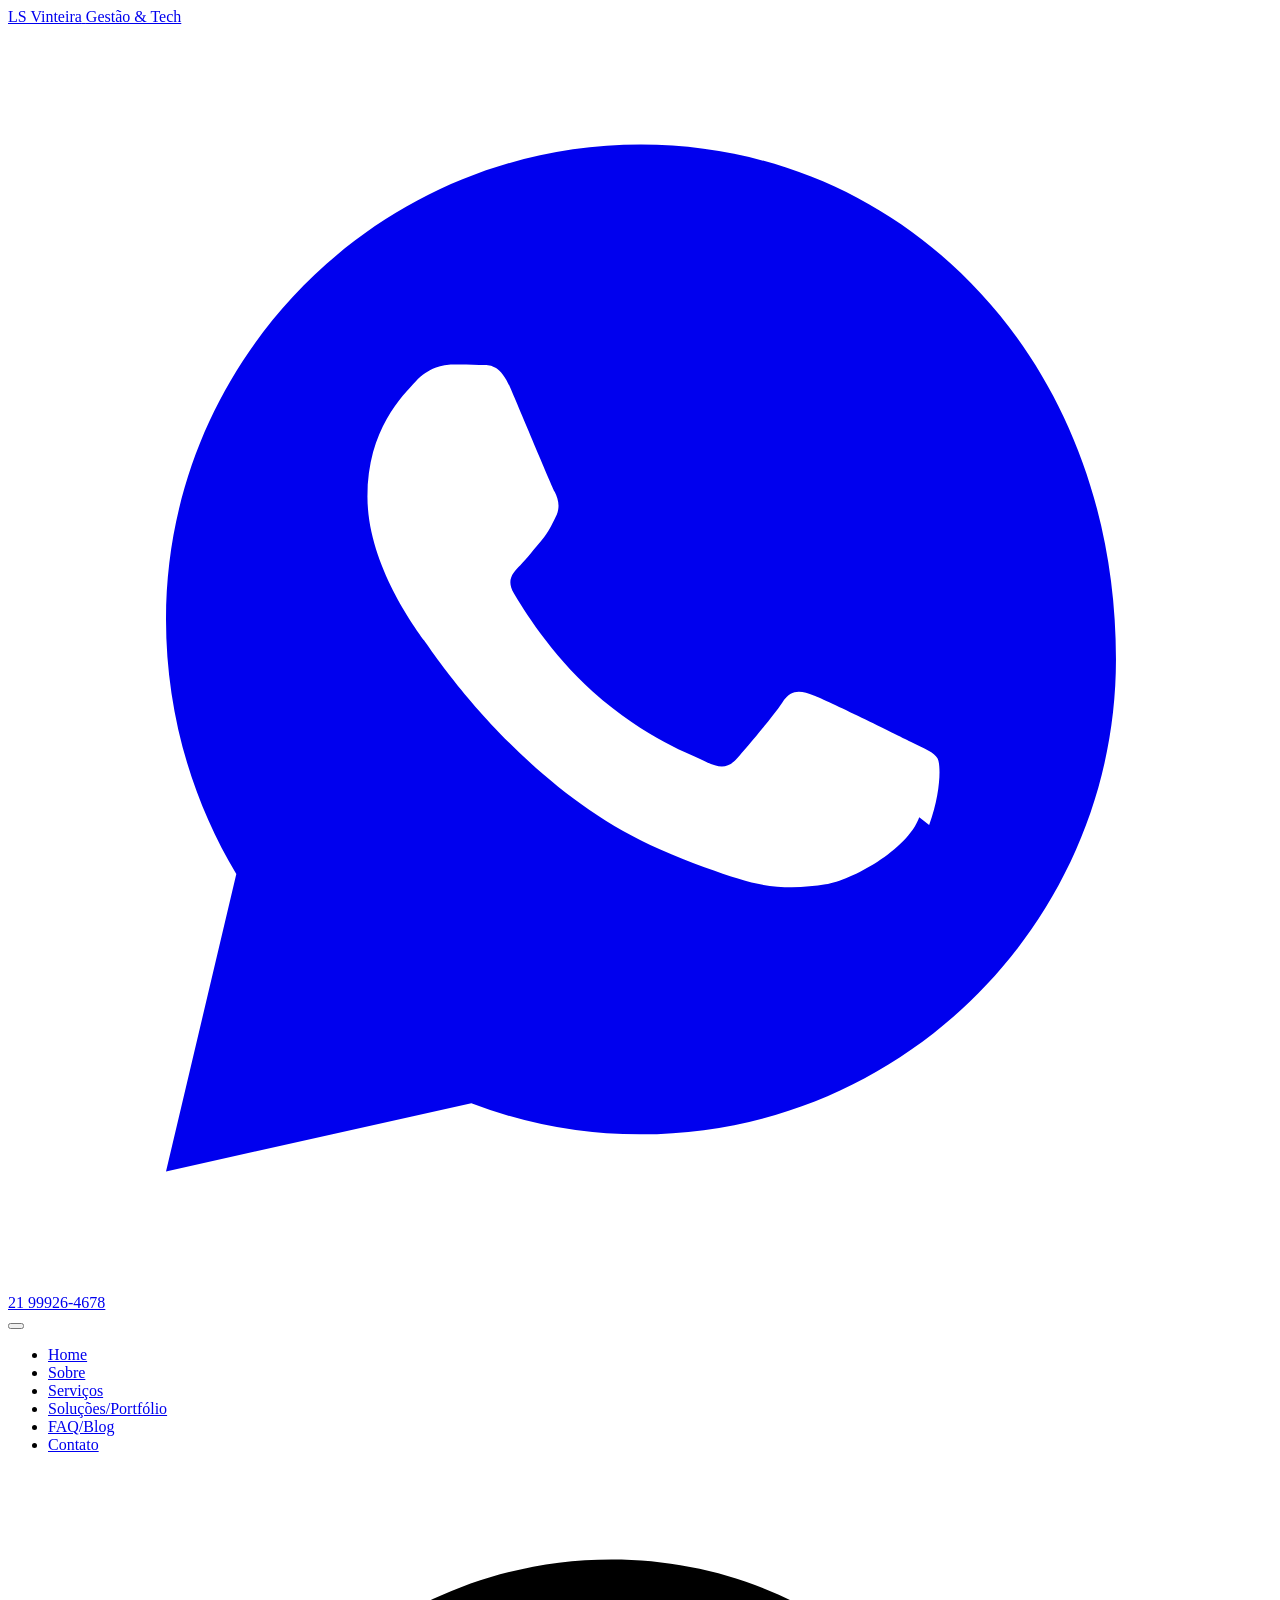
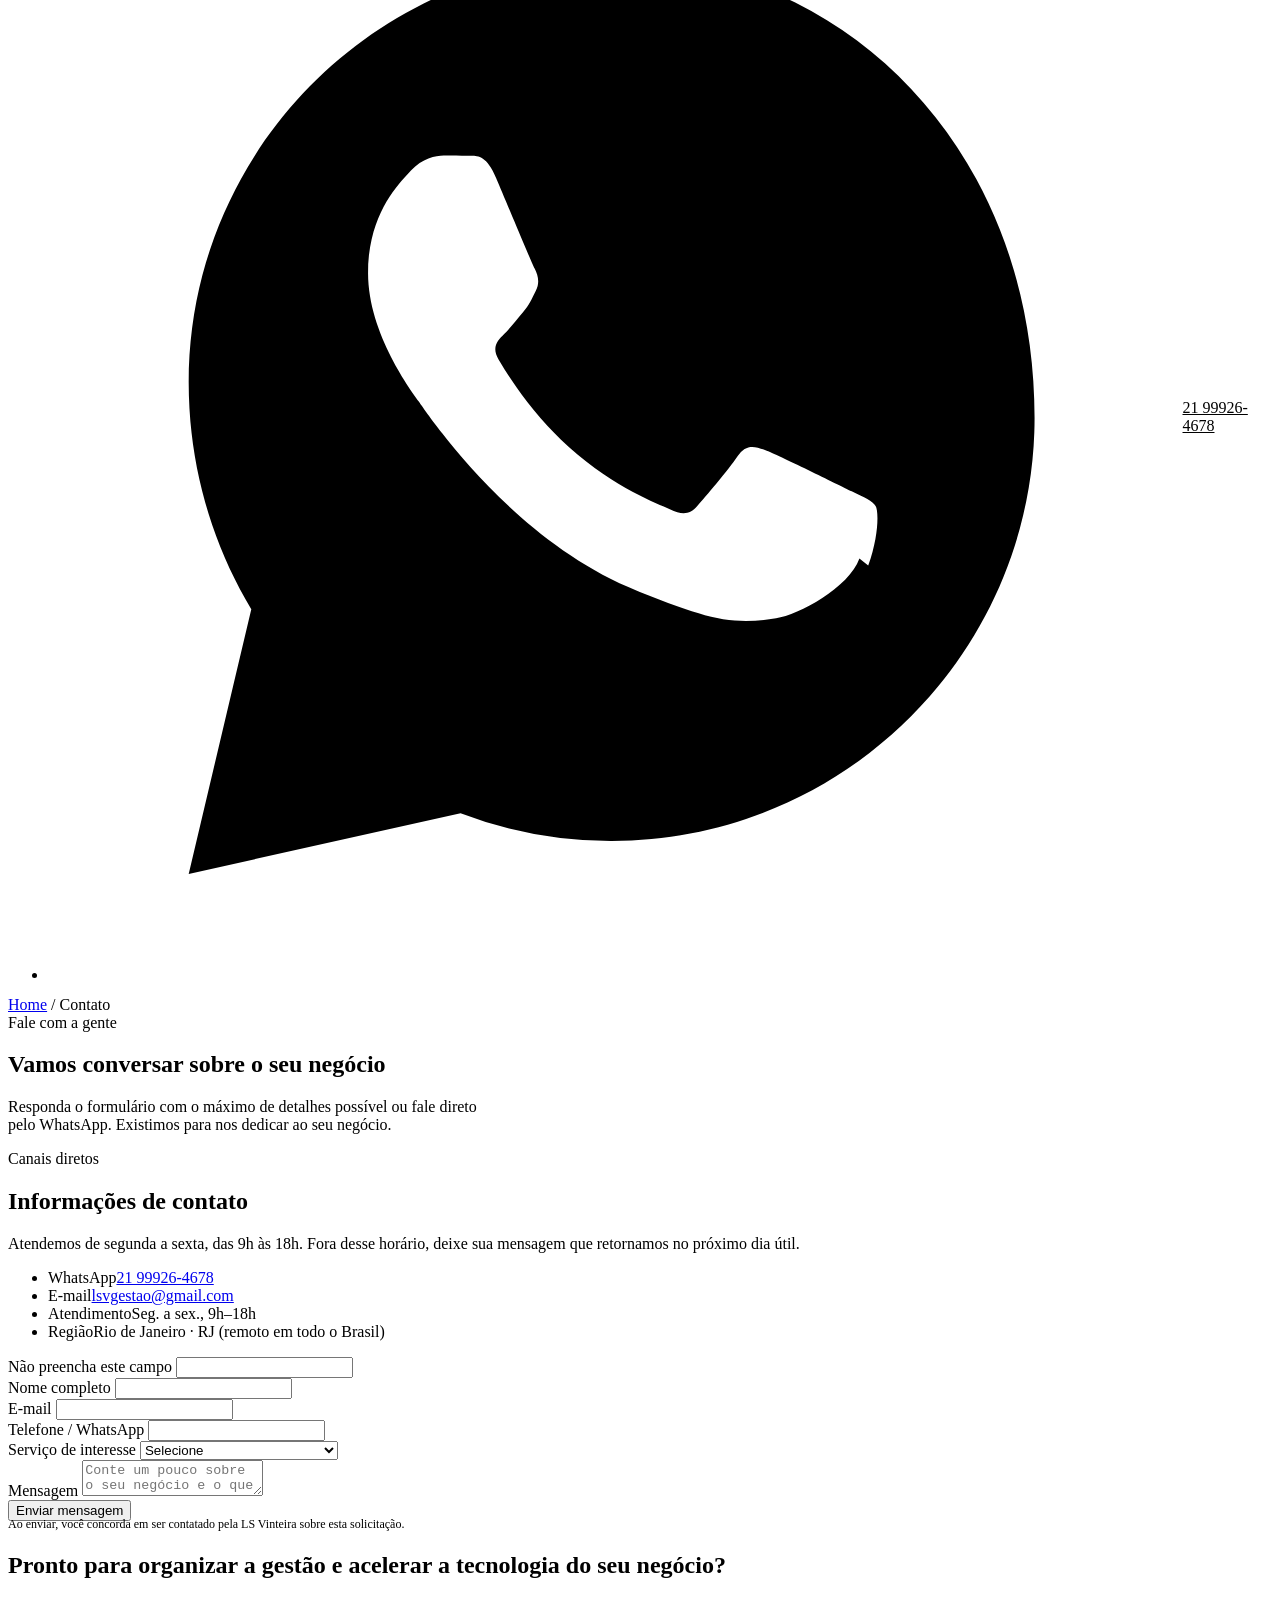
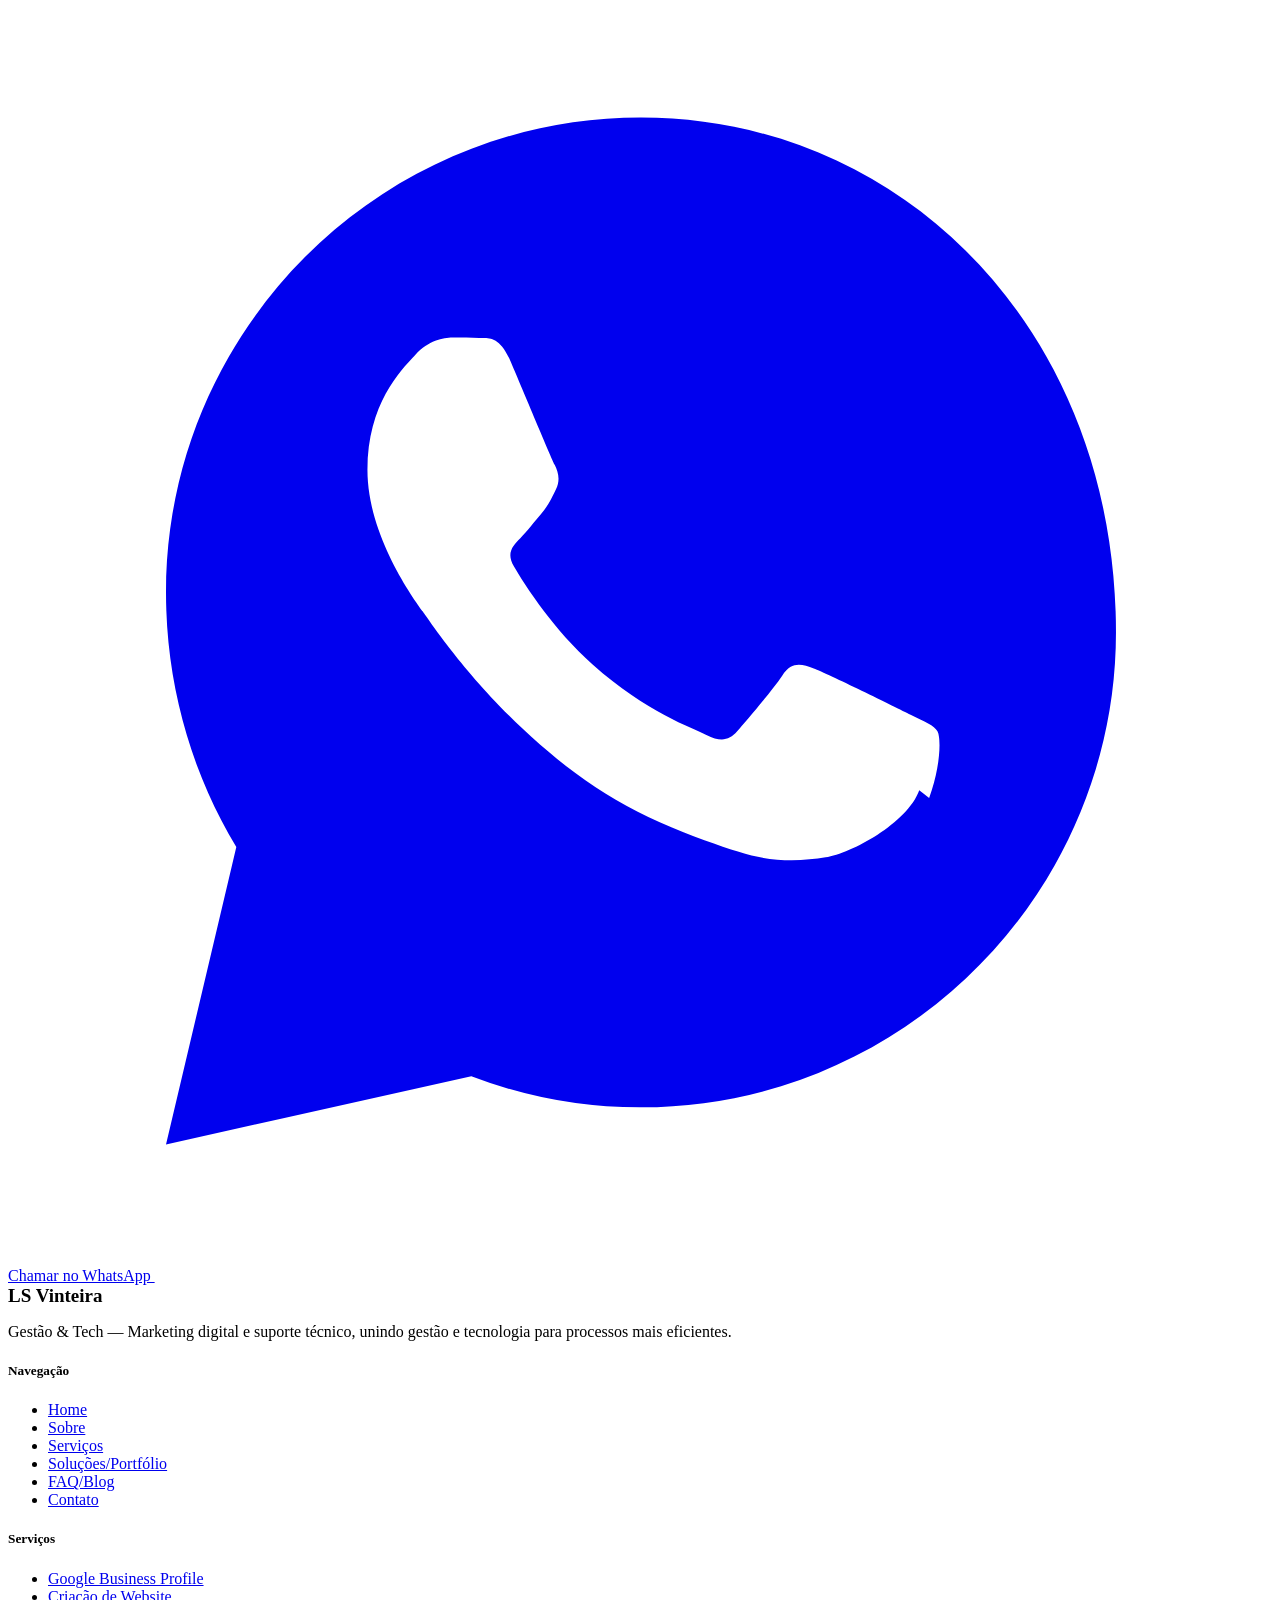
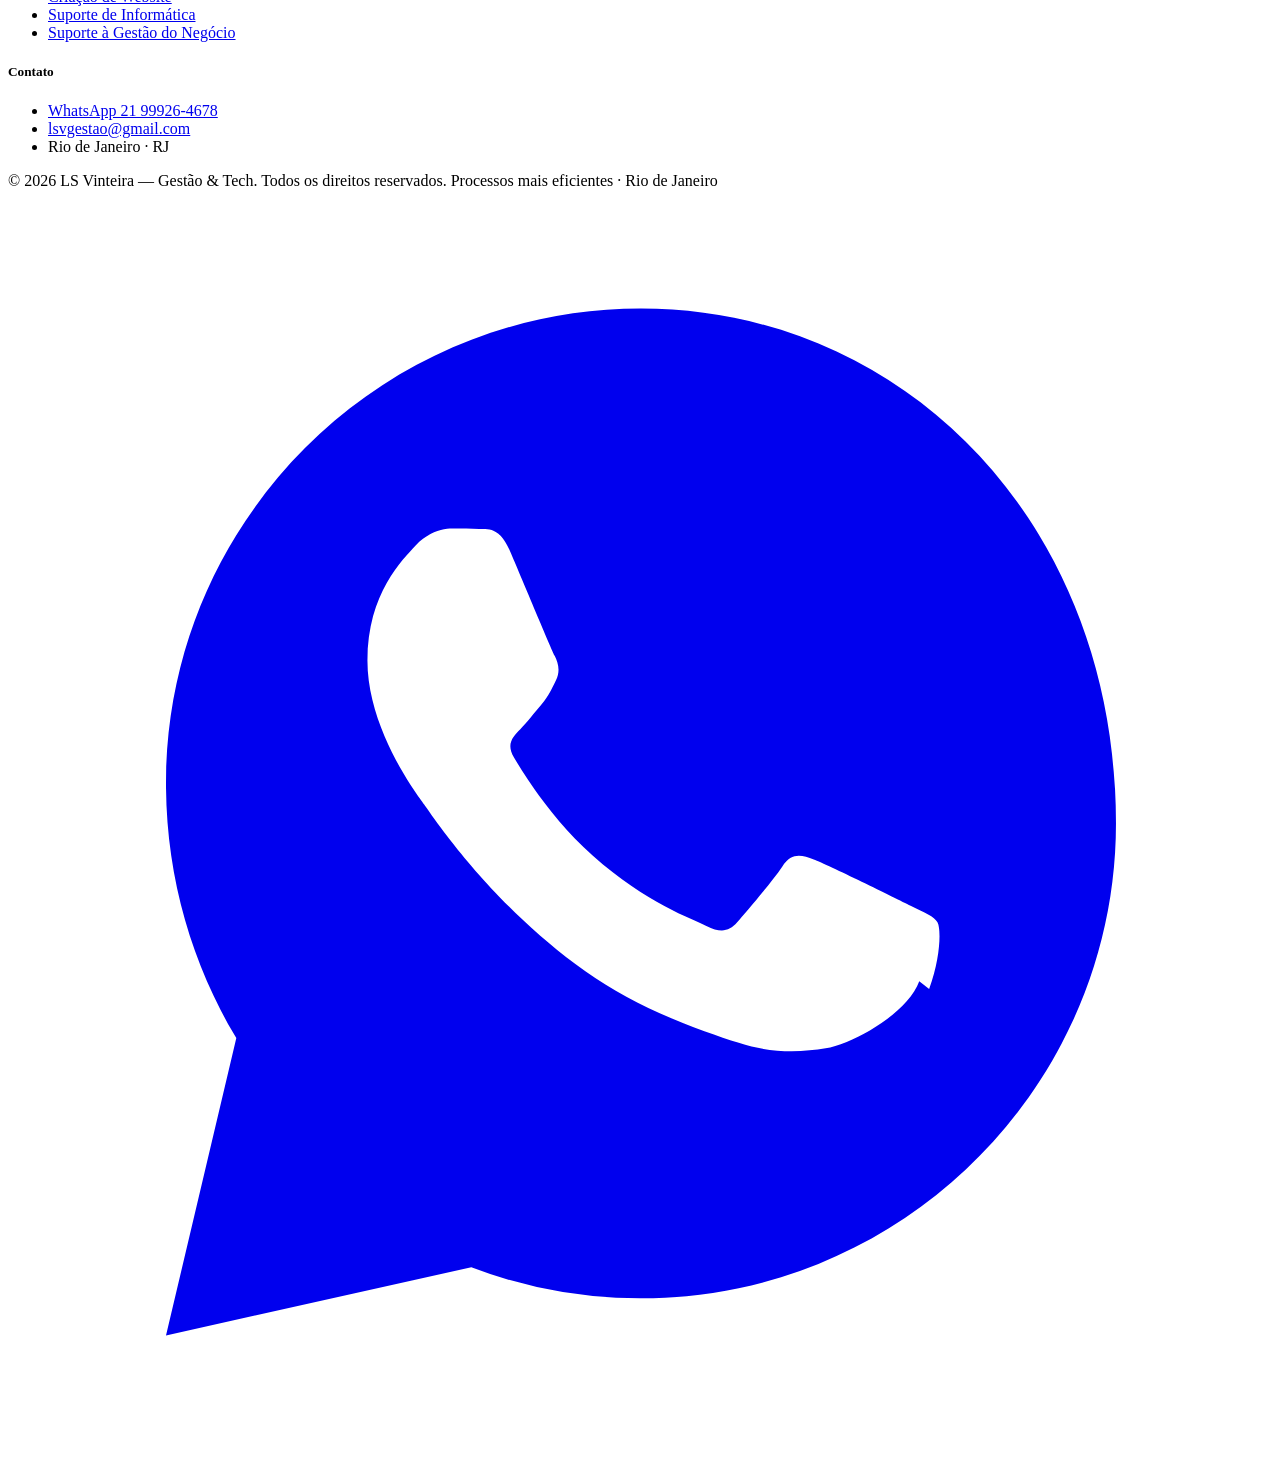
==== contato.html @ 34357a0e "Add files via upload" ====
<!DOCTYPE html>
<html lang="pt-BR">
<head>
<meta charset="UTF-8">
<meta name="viewport" content="width=device-width, initial-scale=1, viewport-fit=cover">
<title>Contato · LS Vinteira · Gestão & Tech</title>
<meta name="description" content="Fale com a LS Vinteira pelo WhatsApp 21 99926-4678, e-mail lsvgestao@gmail.com ou pelo formulário do site.">
<meta name="keywords" content="contato LS Vinteira, orçamento, whatsapp, e-mail">
<meta name="robots" content="index, follow">
<meta name="author" content="LS Vinteira">
<link rel="canonical" href="https://lsvinteira.netlify.app/contato.html">

<meta property="og:type" content="website">
<meta property="og:site_name" content="LS Vinteira · Gestão & Tech">
<meta property="og:title" content="Contato · LS Vinteira · Gestão & Tech">
<meta property="og:description" content="Fale com a LS Vinteira pelo WhatsApp 21 99926-4678, e-mail lsvgestao@gmail.com ou pelo formulário do site.">
<meta property="og:url" content="https://lsvinteira.netlify.app/contato.html">
<meta property="og:locale" content="pt_BR">

<meta name="twitter:card" content="summary_large_image">
<meta name="twitter:title" content="Contato · LS Vinteira · Gestão & Tech">
<meta name="twitter:description" content="Fale com a LS Vinteira pelo WhatsApp 21 99926-4678, e-mail lsvgestao@gmail.com ou pelo formulário do site.">

<link rel="icon" type="image/svg+xml" href="img/favicon.svg">
<link rel="preconnect" href="https://fonts.googleapis.com">
<link rel="preconnect" href="https://fonts.gstatic.com" crossorigin>
<link href="https://fonts.googleapis.com/css2?family=Space+Grotesk:wght@500;700&family=IBM+Plex+Sans:wght@400;500;600&family=IBM+Plex+Mono:wght@400;500;600&display=swap" rel="stylesheet">
<link rel="stylesheet" href="css/style.css">

<script type="application/ld+json">
{
  "@context": "https://schema.org",
  "@type": "ProfessionalService",
  "name": "LS Vinteira - Gestão & Tech",
  "description": "Fale com a LS Vinteira pelo WhatsApp 21 99926-4678, e-mail lsvgestao@gmail.com ou pelo formulário do site.",
  "url": "https://lsvinteira.netlify.app",
  "email": "lsvgestao@gmail.com",
  "address": {"@type": "PostalAddress", "addressRegion": "RJ", "addressCountry": "BR"},
  "areaServed": "BR",
  "priceRange": "$$"
}
</script>
</head>
<body>

<a class="link-pular" href="#conteudo" style="position:absolute;left:-9999px;top:0;background:#16181C;color:#FAFAF8;padding:12px 18px;z-index:2000;">Pular para o conteúdo</a>
<header class="cabecalho">
  <div class="cabecalho-conteudo">
    <a href="index.html" class="marca" aria-label="LS Vinteira — Gestão & Tech, página inicial">
      <span class="marca-nome">LS Vinteira</span>
      <span class="marca-slogan">Gestão &amp; Tech</span>
    </a>

    <div class="cabecalho-whatsapp">
      <a href="https://wa.me/5521999264678" target="_blank" rel="noopener">
        <svg viewBox="0 0 32 32" fill="currentColor" aria-hidden="true"><path d="M16.02 3C9.4 3 4 8.4 4 15.02c0 2.36.65 4.56 1.78 6.45L4 29l7.73-1.73a11.94 11.94 0 0 0 4.29.79h.01c6.62 0 12.02-5.4 12.02-12.03C28.05 8.4 22.65 3 16.02 3zm7.05 17.03c-.3.83-1.72 1.6-2.37 1.7-.6.1-1.36.14-2.2-.14-.5-.16-1.15-.38-2-.75-3.5-1.52-5.79-5.06-5.97-5.29-.17-.24-1.43-1.9-1.43-3.63 0-1.72.9-2.57 1.22-2.92.32-.35.7-.43.93-.43.24 0 .47 0 .68.01.22.01.51-.08.8.61.3.7 1.02 2.43 1.11 2.6.09.18.15.39.03.63-.12.24-.18.39-.36.6-.18.21-.38.47-.54.63-.18.18-.37.37-.16.72.21.36.93 1.53 1.99 2.48 1.37 1.22 2.52 1.6 2.88 1.78.36.18.57.15.78-.09.21-.24.9-1.05 1.14-1.41.24-.36.48-.3.8-.18.33.12 2.09.99 2.45 1.17.36.18.6.27.68.42.09.15.09.86-.21 1.69z"/></svg>
        <span>21 99926-4678</span>
      </a>
    </div>

    <nav class="nav-principal" aria-label="Menu principal">
      <button class="botao-menu" aria-label="Abrir menu" aria-expanded="false" aria-controls="menu-principal">
        <span></span>
      </button>
      <ul class="lista-menu" id="menu-principal">
        <li><a href="index.html" >Home</a></li>
        <li><a href="sobre.html" >Sobre</a></li>
        <li><a href="servicos.html" >Serviços</a></li>
        <li><a href="solucoes.html" >Soluções/Portfólio</a></li>
        <li><a href="faq-blog.html" >FAQ/Blog</a></li>
        <li><a href="contato.html" aria-current="page">Contato</a></li>
        <li class="whatsapp-menu-mobile">
          <a href="https://wa.me/5521999264678" target="_blank" rel="noopener" style="display:flex;align-items:center;gap:9px;color:inherit;">
            <svg viewBox="0 0 32 32" fill="currentColor" aria-hidden="true"><path d="M16.02 3C9.4 3 4 8.4 4 15.02c0 2.36.65 4.56 1.78 6.45L4 29l7.73-1.73a11.94 11.94 0 0 0 4.29.79h.01c6.62 0 12.02-5.4 12.02-12.03C28.05 8.4 22.65 3 16.02 3zm7.05 17.03c-.3.83-1.72 1.6-2.37 1.7-.6.1-1.36.14-2.2-.14-.5-.16-1.15-.38-2-.75-3.5-1.52-5.79-5.06-5.97-5.29-.17-.24-1.43-1.9-1.43-3.63 0-1.72.9-2.57 1.22-2.92.32-.35.7-.43.93-.43.24 0 .47 0 .68.01.22.01.51-.08.8.61.3.7 1.02 2.43 1.11 2.6.09.18.15.39.03.63-.12.24-.18.39-.36.6-.18.21-.38.47-.54.63-.18.18-.37.37-.16.72.21.36.93 1.53 1.99 2.48 1.37 1.22 2.52 1.6 2.88 1.78.36.18.57.15.78-.09.21-.24.9-1.05 1.14-1.41.24-.36.48-.3.8-.18.33.12 2.09.99 2.45 1.17.36.18.6.27.68.42.09.15.09.86-.21 1.69z"/></svg>
            <span>21 99926-4678</span>
          </a>
        </li>
      </ul>
    </nav>
  </div>
</header>

<main id="conteudo">

<section class="topo-pagina">
  <div class="container">
    <div class="trilha"><a href="index.html">Home</a> <span class="separador-barra">/</span><span class="separador-tracos" aria-hidden="true"><i></i><i></i><i></i></span> Contato</div>
    <div class="topo-pagina-titulo-area">
      <span class="etiqueta">Fale com a gente</span>
    <h1>Vamos conversar sobre o seu negócio</h1>
    <p class="resumo" style="max-width:60ch;">Responda o formulário com o máximo de detalhes possível ou fale direto pelo WhatsApp. Existimos
    para nos dedicar ao seu negócio.</p>
    </div>
  </div>
</section>

<section>
  <div class="container layout-contato">
    <div class="revelar">
      <span class="etiqueta">Canais diretos</span>
      <h2>Informações de contato</h2>
      <p>Atendemos de segunda a sexta, das 9h às 18h. Fora desse horário, deixe sua mensagem que retornamos no próximo dia útil.</p>
      <ul class="lista-info">
        <li><span class="chave">WhatsApp</span><a href="https://wa.me/5521999264678" target="_blank" rel="noopener">21 99926-4678</a></li>
        <li><span class="chave">E-mail</span><a href="mailto:lsvgestao@gmail.com">lsvgestao@gmail.com</a></li>
        <li><span class="chave">Atendimento</span><span>Seg. a sex., 9h–18h</span></li>
        <li><span class="chave">Região</span><span>Rio de Janeiro · RJ (remoto em todo o Brasil)</span></li>
      </ul>
    </div>

    <div class="revelar">
      <form class="formulario-contato" name="contato" method="POST" data-netlify="true" netlify-honeypot="site" action="/obrigado.html">
        <input type="hidden" name="form-name" value="contato">
        <div class="campo-armadilha" aria-hidden="true">
          <label for="site">Não preencha este campo</label>
          <input type="text" id="site" name="site" tabindex="-1" autocomplete="off">
        </div>

        <div class="linha-formulario">
          <div class="campo obrigatorio">
            <label for="nome">Nome completo</label>
            <input type="text" id="nome" name="nome" required autocomplete="name">
          </div>
          <div class="campo obrigatorio">
            <label for="email">E-mail</label>
            <input type="email" id="email" name="email" required autocomplete="email">
          </div>
        </div>

        <div class="linha-formulario">
          <div class="campo">
            <label for="telefone">Telefone / WhatsApp</label>
            <input type="tel" id="telefone" name="telefone" autocomplete="tel">
          </div>
          <div class="campo">
            <label for="servico">Serviço de interesse</label>
            <select id="servico" name="servico">
              <option value="">Selecione</option>
              <option value="Google Business Profile">Google Business Profile</option>
              <option value="Criação de Website">Criação de Website</option>
              <option value="Suporte de Informática">Suporte de Informática</option>
              <option value="Suporte à Gestão do Negócio">Suporte à Gestão do Negócio</option>
              <option value="Mais de um serviço">Mais de um serviço</option>
            </select>
          </div>
        </div>

        <div class="campo obrigatorio">
          <label for="mensagem">Mensagem</label>
          <textarea id="mensagem" name="mensagem" required placeholder="Conte um pouco sobre o seu negócio e o que você precisa."></textarea>
        </div>

        <div class="mensagem-formulario" role="status" aria-live="polite"></div>

        <button type="submit" class="botao">Enviar mensagem</button>
        <p style="font-size:12px; color:var(--cinza-texto); margin-top:-4px;">Ao enviar, você concorda em ser contatado pela LS Vinteira sobre esta solicitação.</p>
      </form>
    </div>
  </div>
</section>
</main>

<div class="faixa-cta">
  <div class="container">
    <h2>Pronto para organizar a gestão e acelerar a tecnologia do seu negócio?</h2>
    <div class="botoes-linha">
      <a class="botao botao-whatsapp" href="https://wa.me/5521999264678" target="_blank" rel="noopener">
        <svg viewBox="0 0 32 32" fill="currentColor" aria-hidden="true"><path d="M16.02 3C9.4 3 4 8.4 4 15.02c0 2.36.65 4.56 1.78 6.45L4 29l7.73-1.73a11.94 11.94 0 0 0 4.29.79h.01c6.62 0 12.02-5.4 12.02-12.03C28.05 8.4 22.65 3 16.02 3zm7.05 17.03c-.3.83-1.72 1.6-2.37 1.7-.6.1-1.36.14-2.2-.14-.5-.16-1.15-.38-2-.75-3.5-1.52-5.79-5.06-5.97-5.29-.17-.24-1.43-1.9-1.43-3.63 0-1.72.9-2.57 1.22-2.92.32-.35.7-.43.93-.43.24 0 .47 0 .68.01.22.01.51-.08.8.61.3.7 1.02 2.43 1.11 2.6.09.18.15.39.03.63-.12.24-.18.39-.36.6-.18.21-.38.47-.54.63-.18.18-.37.37-.16.72.21.36.93 1.53 1.99 2.48 1.37 1.22 2.52 1.6 2.88 1.78.36.18.57.15.78-.09.21-.24.9-1.05 1.14-1.41.24-.36.48-.3.8-.18.33.12 2.09.99 2.45 1.17.36.18.6.27.68.42.09.15.09.86-.21 1.69z"/></svg>
        Chamar no WhatsApp
      </a>
      <a class="botao" style="background:var(--dourado); border-color:var(--dourado); color:#fff;" href="contato.html">Solicitar orçamento</a>
    </div>
  </div>
</div>

<footer class="rodape">
  <div class="container">
    <div class="rodape-grade">
      <div class="rodape-coluna rodape-marca">
        <span class="marca-nome" style="font-family:var(--fonte-destaque); font-weight:700; font-size:19px;">LS Vinteira</span>
        <p>Gestão &amp; Tech — Marketing digital e suporte técnico, unindo gestão e tecnologia para
        processos mais eficientes.</p>
      </div>

      <div class="rodape-coluna">
        <h5>Navegação</h5>
        <ul>
          <li><a href="index.html">Home</a></li>
          <li><a href="sobre.html">Sobre</a></li>
          <li><a href="servicos.html">Serviços</a></li>
          <li><a href="solucoes.html">Soluções/Portfólio</a></li>
          <li><a href="faq-blog.html">FAQ/Blog</a></li>
          <li><a href="contato.html">Contato</a></li>
        </ul>
      </div>

      <div class="rodape-coluna">
        <h5>Serviços</h5>
        <ul>
          <li><a href="servicos.html#google-business-profile">Google Business Profile</a></li>
          <li><a href="servicos.html#criacao-de-website">Criação de Website</a></li>
          <li><a href="servicos.html#suporte-ti">Suporte de Informática</a></li>
          <li><a href="servicos.html#suporte-gestao">Suporte à Gestão do Negócio</a></li>
        </ul>
      </div>

      <div class="rodape-coluna">
        <h5>Contato</h5>
        <ul>
          <li><a href="https://wa.me/5521999264678" target="_blank" rel="noopener">WhatsApp 21 99926-4678</a></li>
          <li><a href="mailto:lsvgestao@gmail.com">lsvgestao@gmail.com</a></li>
          <li>Rio de Janeiro · RJ</li>
        </ul>
      </div>
    </div>

    <div class="rodape-base">
      <span>© <span data-year>2026</span> LS Vinteira — Gestão &amp; Tech. Todos os direitos reservados.</span>
      <span>Processos mais eficientes · Rio de Janeiro</span>
    </div>
  </div>
</footer>

<a class="whatsapp-flutuante" href="https://wa.me/5521999264678" target="_blank" rel="noopener" aria-label="Falar no WhatsApp">
  <svg viewBox="0 0 32 32" fill="currentColor" aria-hidden="true"><path d="M16.02 3C9.4 3 4 8.4 4 15.02c0 2.36.65 4.56 1.78 6.45L4 29l7.73-1.73a11.94 11.94 0 0 0 4.29.79h.01c6.62 0 12.02-5.4 12.02-12.03C28.05 8.4 22.65 3 16.02 3zm7.05 17.03c-.3.83-1.72 1.6-2.37 1.7-.6.1-1.36.14-2.2-.14-.5-.16-1.15-.38-2-.75-3.5-1.52-5.79-5.06-5.97-5.29-.17-.24-1.43-1.9-1.43-3.63 0-1.72.9-2.57 1.22-2.92.32-.35.7-.43.93-.43.24 0 .47 0 .68.01.22.01.51-.08.8.61.3.7 1.02 2.43 1.11 2.6.09.18.15.39.03.63-.12.24-.18.39-.36.6-.18.21-.38.47-.54.63-.18.18-.37.37-.16.72.21.36.93 1.53 1.99 2.48 1.37 1.22 2.52 1.6 2.88 1.78.36.18.57.15.78-.09.21-.24.9-1.05 1.14-1.41.24-.36.48-.3.8-.18.33.12 2.09.99 2.45 1.17.36.18.6.27.68.42.09.15.09.86-.21 1.69z"/></svg>
</a>

<script src="js/script.js"></script>
</body>
</html>
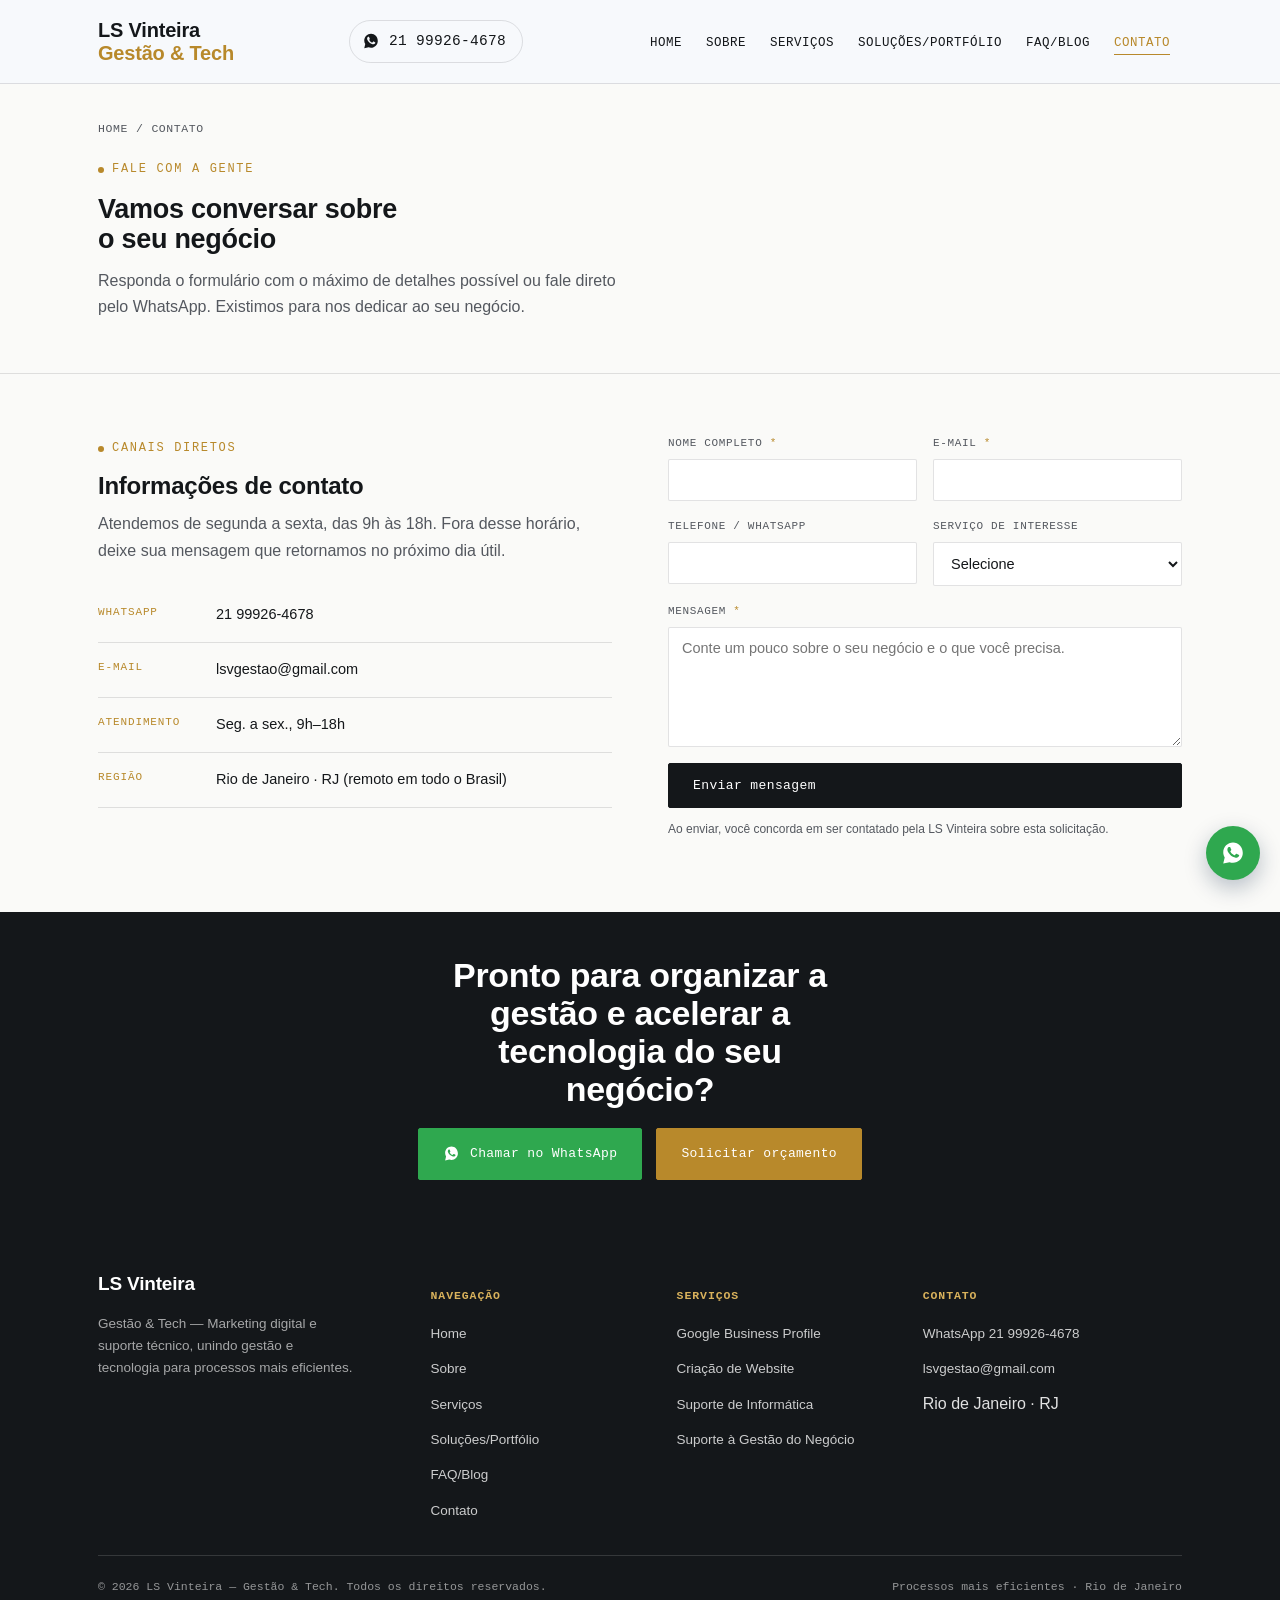
==== commit d1dd1d47: "Add files via upload" ====
--- a/contato.html
+++ b/contato.html
@@ -21,11 +21,11 @@
 <meta name="twitter:title" content="Contato · LS Vinteira · Gestão & Tech">
 <meta name="twitter:description" content="Fale com a LS Vinteira pelo WhatsApp 21 99926-4678, e-mail lsvgestao@gmail.com ou pelo formulário do site.">
 
-<link rel="icon" type="image/svg+xml" href="img/favicon.svg">
+<link rel="icon" type="image/svg+xml" href="favicon.svg">
 <link rel="preconnect" href="https://fonts.googleapis.com">
 <link rel="preconnect" href="https://fonts.gstatic.com" crossorigin>
 <link href="https://fonts.googleapis.com/css2?family=Space+Grotesk:wght@500;700&family=IBM+Plex+Sans:wght@400;500;600&family=IBM+Plex+Mono:wght@400;500;600&display=swap" rel="stylesheet">
-<link rel="stylesheet" href="css/style.css">
+<link rel="stylesheet" href="style.css">
 
 <script type="application/ld+json">
 {
@@ -225,6 +225,6 @@
   <svg viewBox="0 0 32 32" fill="currentColor" aria-hidden="true"><path d="M16.02 3C9.4 3 4 8.4 4 15.02c0 2.36.65 4.56 1.78 6.45L4 29l7.73-1.73a11.94 11.94 0 0 0 4.29.79h.01c6.62 0 12.02-5.4 12.02-12.03C28.05 8.4 22.65 3 16.02 3zm7.05 17.03c-.3.83-1.72 1.6-2.37 1.7-.6.1-1.36.14-2.2-.14-.5-.16-1.15-.38-2-.75-3.5-1.52-5.79-5.06-5.97-5.29-.17-.24-1.43-1.9-1.43-3.63 0-1.72.9-2.57 1.22-2.92.32-.35.7-.43.93-.43.24 0 .47 0 .68.01.22.01.51-.08.8.61.3.7 1.02 2.43 1.11 2.6.09.18.15.39.03.63-.12.24-.18.39-.36.6-.18.21-.38.47-.54.63-.18.18-.37.37-.16.72.21.36.93 1.53 1.99 2.48 1.37 1.22 2.52 1.6 2.88 1.78.36.18.57.15.78-.09.21-.24.9-1.05 1.14-1.41.24-.36.48-.3.8-.18.33.12 2.09.99 2.45 1.17.36.18.6.27.68.42.09.15.09.86-.21 1.69z"/></svg>
 </a>
 
-<script src="js/script.js"></script>
+<script src="script.js"></script>
 </body>
 </html>
--- a/style.css
+++ b/style.css
@@ -0,0 +1,481 @@
+/* ==========================================================================
+   LS Vinteira · Gestão & Tech — versão minimalista (Netlify)
+   Paleta: azul marinho + dourado, com predominância de branco/preto no texto
+   ========================================================================== */
+:root{
+  --preto:          #14171A;
+  --preto-2:        #22262B;
+  --branco:         #FFFFFF;
+  --fundo:          #FAFAF8;
+  --fundo-suave:    #EFEDE7;
+  --cinza-texto:    #54585F;
+  --linha:          rgba(20,23,26,0.12);
+  --linha-escura:   rgba(255,255,255,0.14);
+  --dourado:        #B8892B;
+  --dourado-suave:  #D9B25C;
+  --whatsapp:       #2FA84F;
+
+  --fonte-destaque: "Space Grotesk", "Arial Narrow", sans-serif;
+  --fonte-corpo:    "IBM Plex Sans", "Segoe UI", sans-serif;
+  --fonte-mono:     "IBM Plex Mono", "Consolas", monospace;
+
+  --altura-cabecalho: 84px;
+  --altura-cabecalho-mobile: 72px;
+  --largura-container: 1120px;
+}
+
+*,*::before,*::after{ box-sizing:border-box; }
+html{ scroll-behavior:smooth; }
+body{
+  margin:0;
+  font-family:var(--fonte-corpo);
+  color:var(--preto);
+  background:var(--fundo);
+  line-height:1.65;
+  -webkit-font-smoothing:antialiased;
+}
+img{ max-width:100%; display:block; }
+a{ color:inherit; text-decoration:none; }
+ul{ margin:0; padding:0; list-style:none; }
+h1,h2,h3,h4{
+  font-family:var(--fonte-destaque);
+  font-weight:700;
+  line-height:1.12;
+  margin:0 0 .5em;
+  letter-spacing:-.01em;
+  color:var(--preto);
+}
+p{ margin:0 0 1em; color:var(--cinza-texto); }
+.container{ max-width:var(--largura-container); margin:0 auto; padding:0 18px; }
+:focus-visible{ outline:2px solid var(--dourado); outline-offset:3px; }
+
+@media (prefers-reduced-motion: reduce){
+  *{ animation-duration:.001ms !important; animation-iteration-count:1 !important; transition-duration:.001ms !important; scroll-behavior:auto !important; }
+}
+
+.etiqueta{
+  font-family:var(--fonte-mono);
+  font-size:12px;
+  letter-spacing:.14em;
+  text-transform:uppercase;
+  color:var(--dourado);
+  display:inline-flex;
+  align-items:center;
+  gap:8px;
+  margin-bottom:14px;
+}
+.etiqueta::before{ content:""; width:6px; height:6px; background:var(--dourado); display:inline-block; border-radius:50%; }
+
+.botao{
+  font-family:var(--fonte-mono);
+  font-size:13px;
+  letter-spacing:.03em;
+  display:inline-flex;
+  align-items:center;
+  gap:10px;
+  padding:14px 24px;
+  border:1px solid var(--preto);
+  background:var(--preto);
+  color:var(--branco);
+  cursor:pointer;
+  border-radius:2px;
+  white-space:nowrap;
+  transition:background .2s ease, color .2s ease, border-color .2s ease, transform .15s ease;
+}
+.botao:hover{ background:var(--dourado); border-color:var(--dourado); color:var(--preto); transform:translateY(-1px); }
+.botao.botao-contorno{ background:transparent; color:var(--preto); border-color:var(--preto); }
+.botao.botao-contorno:hover{ background:var(--preto); color:var(--branco); }
+.botao.botao-fundo-escuro{ border-color:var(--branco); color:var(--branco); background:transparent; }
+.botao.botao-fundo-escuro:hover{ background:var(--dourado); border-color:var(--dourado); color:var(--preto); }
+.botao svg{ flex:0 0 auto; width:17px; height:17px; }
+.botao.botao-whatsapp{ background:var(--whatsapp); border-color:var(--whatsapp); color:#fff; }
+.botao.botao-whatsapp:hover{ background:#268B41; border-color:#268B41; }
+
+/* ==========================================================================
+   Cabeçalho fixo
+   ========================================================================== */
+.cabecalho{
+  position:fixed; top:0; left:0; right:0; z-index:1000;
+  height:var(--altura-cabecalho);
+  background:rgba(247,249,252,0.92);
+  backdrop-filter:blur(10px);
+  border-bottom:1px solid var(--linha);
+  transition:height .25s ease;
+}
+.cabecalho-conteudo{
+  max-width:var(--largura-container);
+  margin:0 auto;
+  padding:0 18px;
+  height:100%;
+  display:flex;
+  align-items:center;
+  justify-content:space-between;
+  gap:20px;
+}
+
+.marca{ display:flex; flex-direction:column; line-height:1.15; flex:0 0 auto; }
+.marca-nome, .marca-slogan{
+  font-family:var(--fonte-destaque);
+  font-weight:700;
+  font-size:20px;
+  letter-spacing:-.01em;
+  color:var(--preto);
+}
+.marca-slogan{ color:var(--dourado); }
+
+.cabecalho-whatsapp{
+  flex:1 1 auto;
+  display:flex;
+  justify-content:center;
+}
+.cabecalho-whatsapp a{
+  font-family:var(--fonte-mono);
+  font-size:14.5px;
+  letter-spacing:.02em;
+  color:var(--preto);
+  padding:9px 16px 9px 12px;
+  border:1px solid var(--linha);
+  border-radius:999px;
+  display:inline-flex;
+  align-items:center;
+  gap:9px;
+  white-space:nowrap;
+  transition:border-color .2s ease, color .2s ease;
+}
+.cabecalho-whatsapp svg{ width:18px; height:18px; flex:0 0 auto; }
+.cabecalho-whatsapp a:hover{ border-color:var(--whatsapp); color:var(--whatsapp); }
+
+.nav-principal{ flex:0 0 auto; display:flex; align-items:center; }
+.lista-menu{ display:flex; align-items:center; gap:0; }
+.lista-menu a{
+  font-family:var(--fonte-mono);
+  font-size:12.5px;
+  letter-spacing:.04em;
+  text-transform:uppercase;
+  padding:10px 12px;
+  position:relative;
+  color:var(--preto);
+}
+.lista-menu a::after{
+  content:"";
+  position:absolute; left:12px; right:12px; bottom:5px;
+  height:1px; background:var(--dourado);
+  transform:scaleX(0); transform-origin:left;
+  transition:transform .2s ease;
+}
+.lista-menu a:hover::after,
+.lista-menu a[aria-current="page"]::after{ transform:scaleX(1); }
+.lista-menu a[aria-current="page"]{ color:var(--dourado); }
+
+.botao-menu{
+  display:none;
+  width:40px; height:40px;
+  border:1px solid var(--preto);
+  background:transparent;
+  cursor:pointer;
+  position:relative;
+  flex:0 0 auto;
+  border-radius:2px;
+}
+.botao-menu span, .botao-menu span::before, .botao-menu span::after{
+  content:""; position:absolute; left:9px; right:9px; height:1.5px; background:var(--preto);
+  transition:transform .2s ease, opacity .2s ease, top .2s ease;
+}
+.botao-menu span{ top:19px; }
+.botao-menu span::before{ top:-7px; }
+.botao-menu span::after{ top:7px; }
+.botao-menu[aria-expanded="true"] span{ background:transparent; }
+.botao-menu[aria-expanded="true"] span::before{ transform:rotate(45deg); top:0; }
+.botao-menu[aria-expanded="true"] span::after{ transform:rotate(-45deg); top:0; }
+
+.whatsapp-menu-mobile{ display:none; }
+
+@media (max-width: 980px){
+  .cabecalho{ height:var(--altura-cabecalho-mobile); }
+  .cabecalho-whatsapp{ display:none; }
+  .botao-menu{ display:block; }
+  .lista-menu{
+    position:fixed;
+    top:var(--altura-cabecalho-mobile); left:0; right:0;
+    flex-direction:column;
+    align-items:stretch;
+    background:var(--fundo);
+    border-bottom:1px solid var(--linha);
+    max-height:calc(100vh - var(--altura-cabecalho-mobile));
+    overflow-y:auto;
+    transform:translateY(-8px);
+    opacity:0;
+    pointer-events:none;
+    transition:opacity .2s ease, transform .2s ease;
+    padding:8px 0 4px;
+  }
+  .lista-menu.aberto{ opacity:1; transform:translateY(0); pointer-events:auto; }
+  .lista-menu a{ padding:16px 26px; border-bottom:1px solid var(--linha); font-size:14px; }
+  .lista-menu a::after{ display:none; }
+  .whatsapp-menu-mobile{
+    display:flex; align-items:center; gap:9px;
+    padding:18px 26px 20px; font-family:var(--fonte-mono); font-size:15px; color:var(--whatsapp);
+  }
+  .whatsapp-menu-mobile svg{ width:19px; height:19px; }
+}
+@media (max-width: 480px){
+  .marca-nome, .marca-slogan{ font-size:16px; }
+}
+
+/* ==========================================================================
+   Destaque (hero)
+   ========================================================================== */
+.destaque{
+  padding:calc(var(--altura-cabecalho) + 48px) 0 56px;
+  background:var(--fundo);
+}
+.destaque-titulo-area{
+  width:80%;
+}
+.destaque h1{ font-size:clamp(26px,3.4vw,40px); max-width:18ch; }
+.destaque-legenda{
+  display:flex;
+  align-items:flex-start;
+  gap:18px;
+  margin-top:14px;
+}
+.quadrado-preto{
+  flex:0 0 auto;
+  width:44px;
+  height:44px;
+  background:var(--preto);
+  margin-top:2px;
+}
+.destaque .resumo{ font-size:16px; max-width:52ch; color:var(--cinza-texto); margin:0; }
+.destaque-acoes{ display:flex; gap:14px; flex-wrap:wrap; margin-top:22px; }
+
+.destaque-visual{
+  border:1px solid var(--linha);
+  background:var(--fundo-suave);
+  padding:6px;
+  border-radius:4px;
+}
+.destaque-visual-interno{
+  border:1px solid var(--linha);
+  background:linear-gradient(155deg, var(--preto) 0%, var(--preto-2) 100%);
+  color:var(--branco);
+  padding:26px;
+  font-family:var(--fonte-mono);
+  font-size:13px;
+  border-radius:2px;
+}
+.destaque-visual-interno .linha{
+  display:flex; justify-content:space-between; gap:12px;
+  padding:10px 0; border-bottom:1px solid var(--linha-escura);
+}
+.destaque-visual-interno .linha:last-child{ border-bottom:none; }
+.destaque-visual-interno .linha .valor{ color:var(--dourado-suave); }
+.destaque-visual-interno .topo{
+  padding-bottom:14px; margin-bottom:12px; border-bottom:1px solid var(--linha-escura);
+  letter-spacing:.1em; text-transform:uppercase; font-size:11px; opacity:.7;
+}
+
+@media (max-width:980px){
+  .destaque{ padding-top:calc(var(--altura-cabecalho-mobile) + 32px); padding-bottom:40px; }
+  .destaque-titulo-area{ width:100%; }
+}
+@media (max-width:560px){
+  .quadrado-preto{ width:34px; height:34px; }
+}
+
+/* ==========================================================================
+   Seções
+   ========================================================================== */
+section{ padding:60px 0; }
+.secao-compacta{ padding:38px 0; }
+.secao-escura{ background:var(--preto); color:var(--branco); }
+.secao-escura p{ color:rgba(255,255,255,.74); }
+.secao-escura h1, .secao-escura h2, .secao-escura h3, .secao-escura h4{ color:var(--branco); }
+.secao-escura .etiqueta{ color:var(--dourado-suave); }
+.secao-escura .etiqueta::before{ background:var(--dourado-suave); }
+.secao-suave{ background:var(--fundo-suave); }
+
+.secao-cabecalho{ max-width:620px; margin-bottom:34px; }
+.secao-cabecalho h2{ font-size:clamp(24px,3.2vw,36px); }
+
+.divisor{ height:1px; background:var(--linha); border:none; margin:0; }
+.secao-escura .divisor{ background:var(--linha-escura); }
+
+.grade-3{ display:grid; grid-template-columns:repeat(3,1fr); gap:24px; }
+.grade-2{ display:grid; grid-template-columns:repeat(2,1fr); gap:24px; }
+.grade-4{ display:grid; grid-template-columns:repeat(4,1fr); gap:22px; }
+@media (max-width:900px){ .grade-3, .grade-4{ grid-template-columns:repeat(2,1fr); } }
+@media (max-width:600px){ .grade-3, .grade-2, .grade-4{ grid-template-columns:1fr; } }
+
+.cartao{
+  border:1px solid var(--linha);
+  padding:28px 24px;
+  background:var(--branco);
+  border-radius:3px;
+  transition:border-color .2s ease, transform .2s ease;
+}
+.cartao:hover{ border-color:var(--dourado); transform:translateY(-3px); }
+.cartao .codigo{ font-family:var(--fonte-mono); font-size:11px; letter-spacing:.1em; color:var(--dourado); display:block; margin-bottom:14px; }
+.cartao h3{ font-size:19px; margin-bottom:8px; }
+.cartao p{ font-size:14.5px; margin-bottom:0; }
+.cartao a.cartao-link{ display:inline-flex; align-items:center; gap:6px; margin-top:14px; font-family:var(--fonte-mono); font-size:12.5px; color:var(--preto); }
+.cartao a.cartao-link:hover{ color:var(--dourado); }
+
+.estatistica .numero-estat{ font-family:var(--fonte-destaque); font-size:38px; font-weight:700; color:var(--dourado); }
+.estatistica .rotulo{ font-family:var(--fonte-mono); font-size:11.5px; letter-spacing:.06em; text-transform:uppercase; color:var(--cinza-texto); }
+.secao-escura .estatistica .rotulo{ color:rgba(255,255,255,.62); }
+
+.etapas{ display:grid; grid-template-columns:repeat(4,1fr); gap:0; border-top:1px solid var(--linha-escura); border-left:1px solid var(--linha-escura); }
+.etapa{ border-right:1px solid var(--linha-escura); border-bottom:1px solid var(--linha-escura); padding:28px 22px; }
+.etapa .numero-etapa{ font-family:var(--fonte-mono); font-size:12.5px; color:var(--dourado-suave); display:block; margin-bottom:12px; }
+.etapa h4{ font-size:16.5px; margin-bottom:8px; }
+.etapa p{ font-size:13.5px; margin-bottom:0; }
+@media (max-width:900px){ .etapas{ grid-template-columns:repeat(2,1fr);} }
+@media (max-width:560px){ .etapas{ grid-template-columns:1fr;} }
+
+.citacao{ border-left:2px solid var(--dourado); padding-left:22px; }
+.citacao p{ font-size:18px; color:var(--preto); font-family:var(--fonte-destaque); font-weight:500; }
+.citacao cite{ font-style:normal; font-family:var(--fonte-mono); font-size:12px; color:var(--cinza-texto); }
+
+.faixa-cta{ background:var(--preto); color:var(--branco); padding:44px 0; text-align:center; }
+.faixa-cta h2{ font-size:clamp(22px,3.2vw,34px); max-width:20ch; margin:0 auto 20px; color:var(--branco); }
+.faixa-cta .botoes-linha{ display:flex; gap:14px; justify-content:center; flex-wrap:wrap; }
+
+/* ==========================================================================
+   Contato / Formulário (Netlify Forms)
+   ========================================================================== */
+.layout-contato{ display:grid; grid-template-columns:1fr 1fr; gap:56px; align-items:start; }
+@media (max-width:900px){ .layout-contato{ grid-template-columns:1fr; gap:40px; } }
+
+.lista-info{ margin-top:24px; }
+.lista-info li{ display:flex; gap:14px; padding:15px 0; border-bottom:1px solid var(--linha); font-size:14.5px; }
+.lista-info li .chave{ font-family:var(--fonte-mono); font-size:11px; text-transform:uppercase; letter-spacing:.08em; color:var(--dourado); flex:0 0 104px; }
+
+form.formulario-contato{ display:grid; gap:16px; }
+.linha-formulario{ display:grid; grid-template-columns:1fr 1fr; gap:16px; }
+@media (max-width:560px){ .linha-formulario{ grid-template-columns:1fr; } }
+
+.campo{ display:flex; flex-direction:column; gap:7px; }
+.campo label{ font-family:var(--fonte-mono); font-size:11px; text-transform:uppercase; letter-spacing:.06em; color:var(--cinza-texto); }
+.campo input, .campo select, .campo textarea{
+  font-family:var(--fonte-corpo); font-size:14.5px; padding:12px 13px;
+  border:1px solid var(--linha); background:var(--branco); color:var(--preto);
+  border-radius:2px; transition:border-color .2s ease;
+}
+.campo input:focus, .campo select:focus, .campo textarea:focus{ border-color:var(--dourado); outline:none; }
+.campo textarea{ resize:vertical; min-height:120px; }
+.campo.obrigatorio label::after{ content:" *"; color:var(--dourado); }
+.campo-armadilha{ position:absolute; left:-9999px; top:-9999px; }
+
+.mensagem-formulario{ padding:13px 15px; font-size:13.5px; border:1px solid var(--linha); display:none; border-radius:2px; }
+.mensagem-formulario.visivel{ display:block; }
+.mensagem-formulario.sucesso{ border-color:var(--whatsapp); color:#1F7A38; }
+.mensagem-formulario.erro{ border-color:#B3432B; color:#B3432B; }
+
+/* ==========================================================================
+   Página interna — cabeçalho
+   ========================================================================== */
+.topo-pagina{ padding:calc(var(--altura-cabecalho) + 36px) 0 36px; border-bottom:1px solid var(--linha); }
+@media (max-width:980px){ .topo-pagina{ padding-top:calc(var(--altura-cabecalho-mobile) + 26px); } }
+.topo-pagina-titulo-area{ width:80%; }
+@media (max-width:640px){ .topo-pagina-titulo-area{ width:100%; } }
+.topo-pagina h1{ font-size:clamp(19px,2.4vw,27px); max-width:20ch; }
+.trilha{ font-family:var(--fonte-mono); font-size:11.5px; letter-spacing:.05em; text-transform:uppercase; color:var(--cinza-texto); margin-bottom:16px; display:flex; align-items:center; gap:8px; }
+.trilha a{ color:var(--cinza-texto); }
+.trilha a:hover{ color:var(--dourado); }
+.trilha .separador-tracos{ display:none; align-items:center; justify-content:center; flex-direction:column; gap:2.5px; width:14px; }
+.trilha .separador-tracos i{ display:block; width:100%; height:1.5px; background:currentColor; border-radius:1px; }
+@media (max-width:640px){
+  .trilha .separador-barra{ display:none; }
+  .trilha .separador-tracos{ display:inline-flex; }
+}
+
+.linha-tempo{ display:grid; gap:0; }
+.item-linha-tempo{ display:grid; grid-template-columns:110px 1px 1fr; gap:26px; padding:24px 0; border-bottom:1px solid var(--linha); }
+.item-linha-tempo .ano{ font-family:var(--fonte-mono); font-size:13px; color:var(--dourado); }
+.item-linha-tempo .regua{ background:var(--linha); }
+.item-linha-tempo h4{ margin-bottom:6px; font-size:17px; }
+@media (max-width:640px){ .item-linha-tempo{ grid-template-columns:64px 1px 1fr; gap:14px; } }
+
+.item-valor{ padding:24px 0; border-bottom:1px solid var(--linha); display:flex; gap:20px; }
+.item-valor .marcador{ font-family:var(--fonte-mono); font-size:12.5px; color:var(--dourado); flex:0 0 36px; }
+
+.portfolio-cartao{ border:1px solid var(--linha); overflow:hidden; background:var(--branco); border-radius:3px; }
+.portfolio-miniatura{
+  aspect-ratio:4/3;
+  position:relative;
+}
+.portfolio-miniatura::after{
+  content: attr(data-code); position:absolute; bottom:13px; left:13px;
+  font-family:var(--fonte-mono); font-size:10.5px; letter-spacing:.1em; color:var(--branco); text-transform:uppercase; opacity:.8;
+}
+.portfolio-corpo{ padding:20px 22px; }
+.portfolio-corpo .selo{ font-family:var(--fonte-mono); font-size:10.5px; text-transform:uppercase; letter-spacing:.1em; color:var(--dourado); display:block; margin-bottom:8px; }
+.portfolio-corpo h3{ font-size:18px; margin-bottom:8px; }
+.portfolio-corpo p{ font-size:13.5px; }
+
+.planos{ display:grid; grid-template-columns:repeat(3,1fr); gap:0; border-top:1px solid var(--linha); border-left:1px solid var(--linha); }
+.plano{ border-right:1px solid var(--linha); border-bottom:1px solid var(--linha); padding:32px 24px; }
+.plano.em-destaque{ background:var(--preto); color:var(--branco); }
+.plano.em-destaque p{ color:rgba(255,255,255,.74); }
+.plano .plano-nome{ font-family:var(--fonte-mono); font-size:11.5px; text-transform:uppercase; letter-spacing:.08em; color:var(--dourado); }
+.plano .plano-nome.fundo-escuro{ color:var(--dourado-suave); }
+.plano .plano-preco{ font-family:var(--fonte-destaque); font-size:28px; margin:10px 0 16px; }
+.plano.em-destaque .plano-preco{ color:var(--branco); }
+.plano ul{ display:grid; gap:9px; margin-bottom:20px; }
+.plano ul li{ font-size:13.5px; padding-left:16px; position:relative; }
+.plano ul li::before{ content:"—"; position:absolute; left:0; color:var(--dourado); }
+@media (max-width:900px){ .planos{ grid-template-columns:1fr; } }
+
+/* Perguntas frequentes */
+.item-faq{ border-bottom:1px solid var(--linha); }
+.pergunta-faq{
+  width:100%; text-align:left; background:none; border:none; cursor:pointer;
+  padding:20px 0; display:flex; justify-content:space-between; align-items:center;
+  font-family:var(--fonte-destaque); font-weight:600; font-size:16.5px; color:var(--preto); gap:18px;
+}
+.pergunta-faq .icone{ font-family:var(--fonte-mono); font-size:18px; color:var(--dourado); flex:0 0 auto; transition:transform .2s ease; }
+.item-faq[data-open="true"] .icone{ transform:rotate(45deg); }
+.resposta-faq{ max-height:0; overflow:hidden; transition:max-height .25s ease; }
+.resposta-faq p{ padding-bottom:18px; margin:0; font-size:14.5px; }
+
+/* Blog */
+.cartao-post{ border:1px solid var(--linha); background:var(--branco); border-radius:3px; padding:24px; display:flex; flex-direction:column; height:100%; }
+.cartao-post .post-categoria{ font-family:var(--fonte-mono); font-size:11px; text-transform:uppercase; letter-spacing:.08em; color:var(--dourado); margin-bottom:10px; }
+.cartao-post h3{ font-size:18px; margin-bottom:10px; }
+.cartao-post p{ font-size:14px; margin-bottom:14px; }
+.cartao-post .leia-mais{ margin-top:auto; font-family:var(--fonte-mono); font-size:12px; color:var(--preto); }
+.cartao-post .leia-mais:hover{ color:var(--dourado); }
+
+/* ==========================================================================
+   Rodapé
+   ========================================================================== */
+.rodape{ background:var(--preto); color:rgba(255,255,255,.87); padding:44px 0 20px; }
+.rodape-grade{ display:grid; grid-template-columns:1.4fr 1fr 1fr 1.2fr; gap:30px; margin-bottom:32px; }
+.rodape-marca .marca-nome{ color:var(--branco); }
+.rodape-marca p{ color:rgba(255,255,255,.62); font-size:13.5px; max-width:34ch; margin-top:14px; }
+.rodape-coluna h5{ font-family:var(--fonte-mono); font-size:11.5px; text-transform:uppercase; letter-spacing:.08em; color:var(--dourado-suave); margin-bottom:14px; }
+.rodape-coluna ul{ display:grid; gap:9px; }
+.rodape-coluna a{ font-size:13.5px; color:rgba(255,255,255,.78); }
+.rodape-coluna a:hover{ color:var(--branco); }
+.rodape-base{
+  display:flex; justify-content:space-between; align-items:center; flex-wrap:wrap; gap:12px;
+  padding-top:22px; border-top:1px solid var(--linha-escura);
+  font-family:var(--fonte-mono); font-size:11.5px; color:rgba(255,255,255,.55);
+}
+@media (max-width:900px){ .rodape-grade{ grid-template-columns:1fr 1fr; } }
+@media (max-width:560px){ .rodape-grade{ grid-template-columns:1fr; } }
+
+.whatsapp-flutuante{
+  position:fixed; right:20px; bottom:20px; z-index:900;
+  width:54px; height:54px; border-radius:50%;
+  background:var(--whatsapp); color:#fff;
+  display:flex; align-items:center; justify-content:center;
+  box-shadow:0 8px 22px rgba(11,37,69,.28);
+  transition:transform .2s ease, background .2s ease;
+}
+.whatsapp-flutuante svg{ width:26px; height:26px; }
+.whatsapp-flutuante:hover{ background:#268B41; transform:scale(1.06); }
+
+.revelar{ opacity:0; transform:translateY(16px); transition:opacity .6s ease, transform .6s ease; }
+.revelar.visivel{ opacity:1; transform:translateY(0); }
